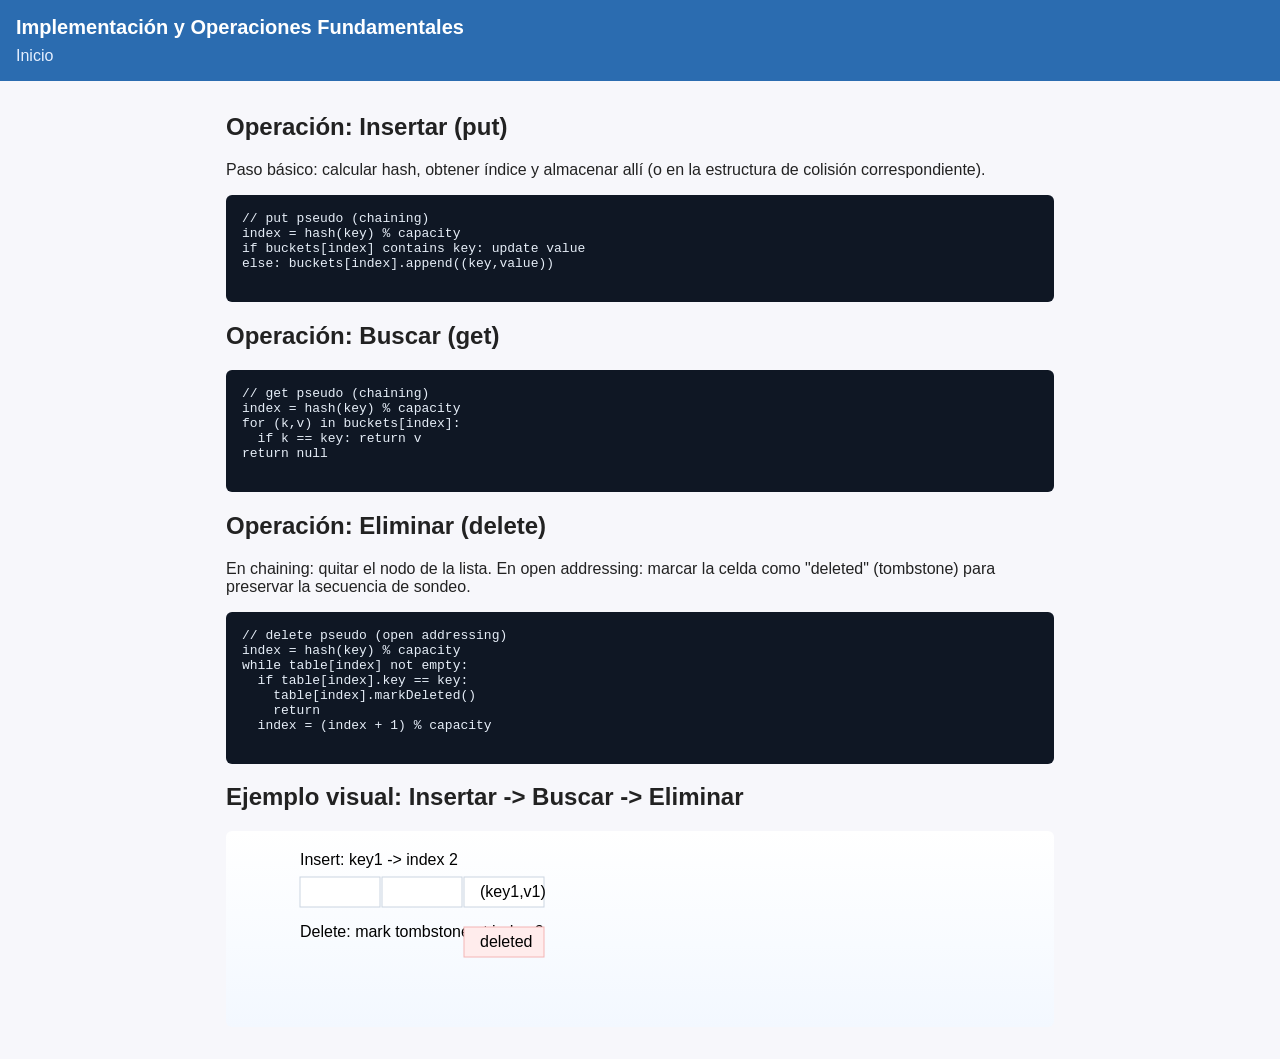
==== posts/implementacion-operaciones.html @ 5b84fa2f "feat(blog): add blog skeleton and 3 posts" ====
<!-- author:; date:; tags: tablas-hash, implementacion -->
<!doctype html>
<html lang="es">
<head>
  <meta charset="utf-8">
  <meta name="viewport" content="width=device-width,initial-scale=1">
  <title>Implementación y Operaciones</title>
  <link rel="stylesheet" href="../assets/css/style.css">
</head>
<body>
  <header class="site-header">
    <h1>Implementación y Operaciones Fundamentales</h1>
    <nav>
      <a href="../index.html">Inicio</a>
    </nav>
  </header>
  <main class="container">
    <section>
      <h2>Operación: Insertar (put)</h2>
      <p>Paso básico: calcular hash, obtener índice y almacenar allí (o en la estructura de colisión correspondiente).</p>
      <pre><code>// put pseudo (chaining)
index = hash(key) % capacity
if buckets[index] contains key: update value
else: buckets[index].append((key,value))
      </code></pre>
    </section>

    <section>
      <h2>Operación: Buscar (get)</h2>
      <pre><code>// get pseudo (chaining)
index = hash(key) % capacity
for (k,v) in buckets[index]:
  if k == key: return v
return null
      </code></pre>
    </section>

    <section>
      <h2>Operación: Eliminar (delete)</h2>
      <p>En chaining: quitar el nodo de la lista. En open addressing: marcar la celda como "deleted" (tombstone) para preservar la secuencia de sondeo.</p>
      <pre><code>// delete pseudo (open addressing)
index = hash(key) % capacity
while table[index] not empty:
  if table[index].key == key:
    table[index].markDeleted()
    return
  index = (index + 1) % capacity
      </code></pre>
    </section>

    <section>
      <h2>Ejemplo visual: Insertar -> Buscar -> Eliminar</h2>
      <div class="svg-wrap">
        <svg width="100%" height="160" viewBox="0 0 700 160" xmlns="http://www.w3.org/2000/svg">
          <text x="10" y="18">Insert: key1 -> index 2</text>
          <rect x="10" y="30" width="80" height="30" fill="#fff" stroke="#cbd5e1"/>
          <rect x="92" y="30" width="80" height="30" fill="#fff" stroke="#cbd5e1"/>
          <rect x="174" y="30" width="80" height="30" fill="#fff" stroke="#cbd5e1"/>
          <text x="190" y="50">(key1,v1)</text>

          <text x="10" y="90">Delete: mark tombstone at index 2</text>
          <rect x="174" y="80" width="80" height="30" fill="#ffecec" stroke="#f4b5b5"/>
          <text x="190" y="100">deleted</text>
        </svg>
      </div>
    </section>
  </main>
  <script src="../assets/js/main.js" defer></script>
</body>
</html>
---- assets/css/style.css ----
:root{--bg:#f7f7fb;--card:#ffffff;--accent:#2b6cb0;--muted:#555}
*{box-sizing:border-box}
body{font-family:Segoe UI,Roboto,Arial,sans-serif;background:var(--bg);color:#222;margin:0}
.site-header{background:var(--accent);color:#fff;padding:1rem}
.site-header h1{margin:0;font-size:1.25rem}
.site-header nav{margin-top:.5rem}
.site-header a{color:#e6f0ff;margin-right:1rem;text-decoration:none}
.container{max-width:860px;margin:2rem auto;padding:0 1rem}
.cards{display:grid;grid-template-columns:repeat(auto-fit,minmax(220px,1fr));gap:1rem;margin-top:1rem}
.card{background:var(--card);padding:1rem;border-radius:6px;box-shadow:0 1px 3px rgba(0,0,0,.06)}
pre{background:#0f1724;color:#e6eef8;padding:1rem;overflow:auto;border-radius:6px}
.site-footer{text-align:center;padding:1rem 0;color:var(--muted);margin-top:3rem}

/* simple responsive svg container */
.svg-wrap{background:linear-gradient(180deg,#fff,#f3f8ff);padding:1rem;border-radius:6px}
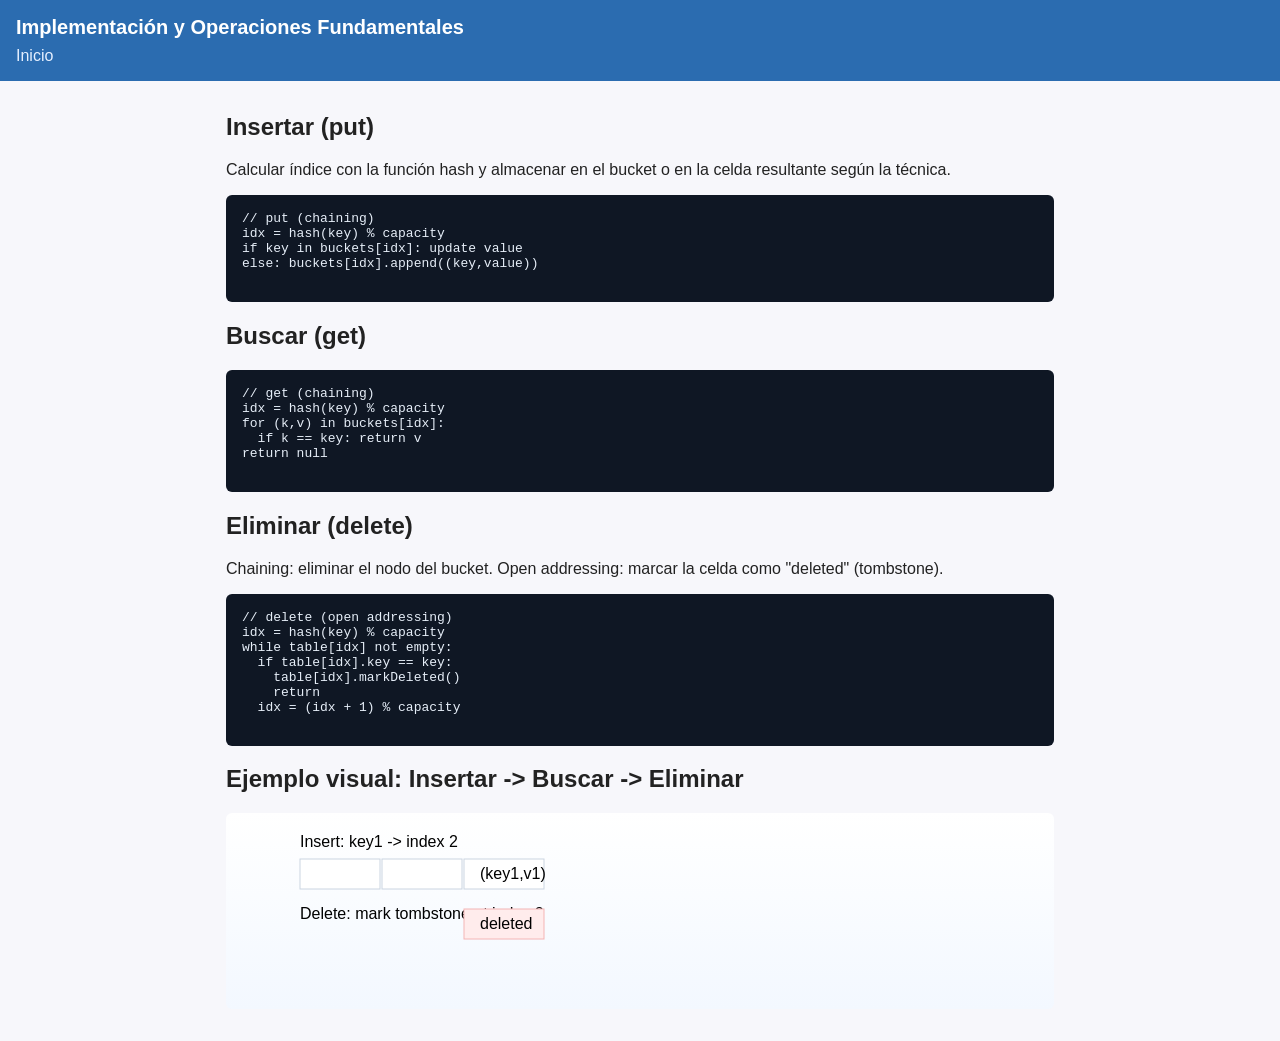
==== commit e10d560b: "docs(blog): make post texts more concise" ====
--- a/posts/implementacion-operaciones.html
+++ b/posts/implementacion-operaciones.html
@@ -1,10 +1,11 @@
-<!-- author:; date:; tags: tablas-hash, implementacion -->
+<!-- author: Alumno; date: 2025-12-03; tags: tablas-hash, implementacion -->
 <!doctype html>
 <html lang="es">
 <head>
   <meta charset="utf-8">
   <meta name="viewport" content="width=device-width,initial-scale=1">
   <title>Implementación y Operaciones</title>
+  <meta name="description" content="Detalles y pseudocódigo para insertar, buscar y eliminar en tablas hash (chaining y open addressing).">
   <link rel="stylesheet" href="../assets/css/style.css">
 </head>
 <body>
@@ -16,35 +17,35 @@
   </header>
   <main class="container">
     <section>
-      <h2>Operación: Insertar (put)</h2>
-      <p>Paso básico: calcular hash, obtener índice y almacenar allí (o en la estructura de colisión correspondiente).</p>
-      <pre><code>// put pseudo (chaining)
-index = hash(key) % capacity
-if buckets[index] contains key: update value
-else: buckets[index].append((key,value))
+      <h2>Insertar (put)</h2>
+      <p>Calcular índice con la función hash y almacenar en el bucket o en la celda resultante según la técnica.</p>
+      <pre><code>// put (chaining)
+idx = hash(key) % capacity
+if key in buckets[idx]: update value
+else: buckets[idx].append((key,value))
       </code></pre>
     </section>
 
     <section>
-      <h2>Operación: Buscar (get)</h2>
-      <pre><code>// get pseudo (chaining)
-index = hash(key) % capacity
-for (k,v) in buckets[index]:
+      <h2>Buscar (get)</h2>
+      <pre><code>// get (chaining)
+idx = hash(key) % capacity
+for (k,v) in buckets[idx]:
   if k == key: return v
 return null
       </code></pre>
     </section>
 
     <section>
-      <h2>Operación: Eliminar (delete)</h2>
-      <p>En chaining: quitar el nodo de la lista. En open addressing: marcar la celda como "deleted" (tombstone) para preservar la secuencia de sondeo.</p>
-      <pre><code>// delete pseudo (open addressing)
-index = hash(key) % capacity
-while table[index] not empty:
-  if table[index].key == key:
-    table[index].markDeleted()
+      <h2>Eliminar (delete)</h2>
+      <p>Chaining: eliminar el nodo del bucket. Open addressing: marcar la celda como "deleted" (tombstone).</p>
+      <pre><code>// delete (open addressing)
+idx = hash(key) % capacity
+while table[idx] not empty:
+  if table[idx].key == key:
+    table[idx].markDeleted()
     return
-  index = (index + 1) % capacity
+  idx = (idx + 1) % capacity
       </code></pre>
     </section>
 
